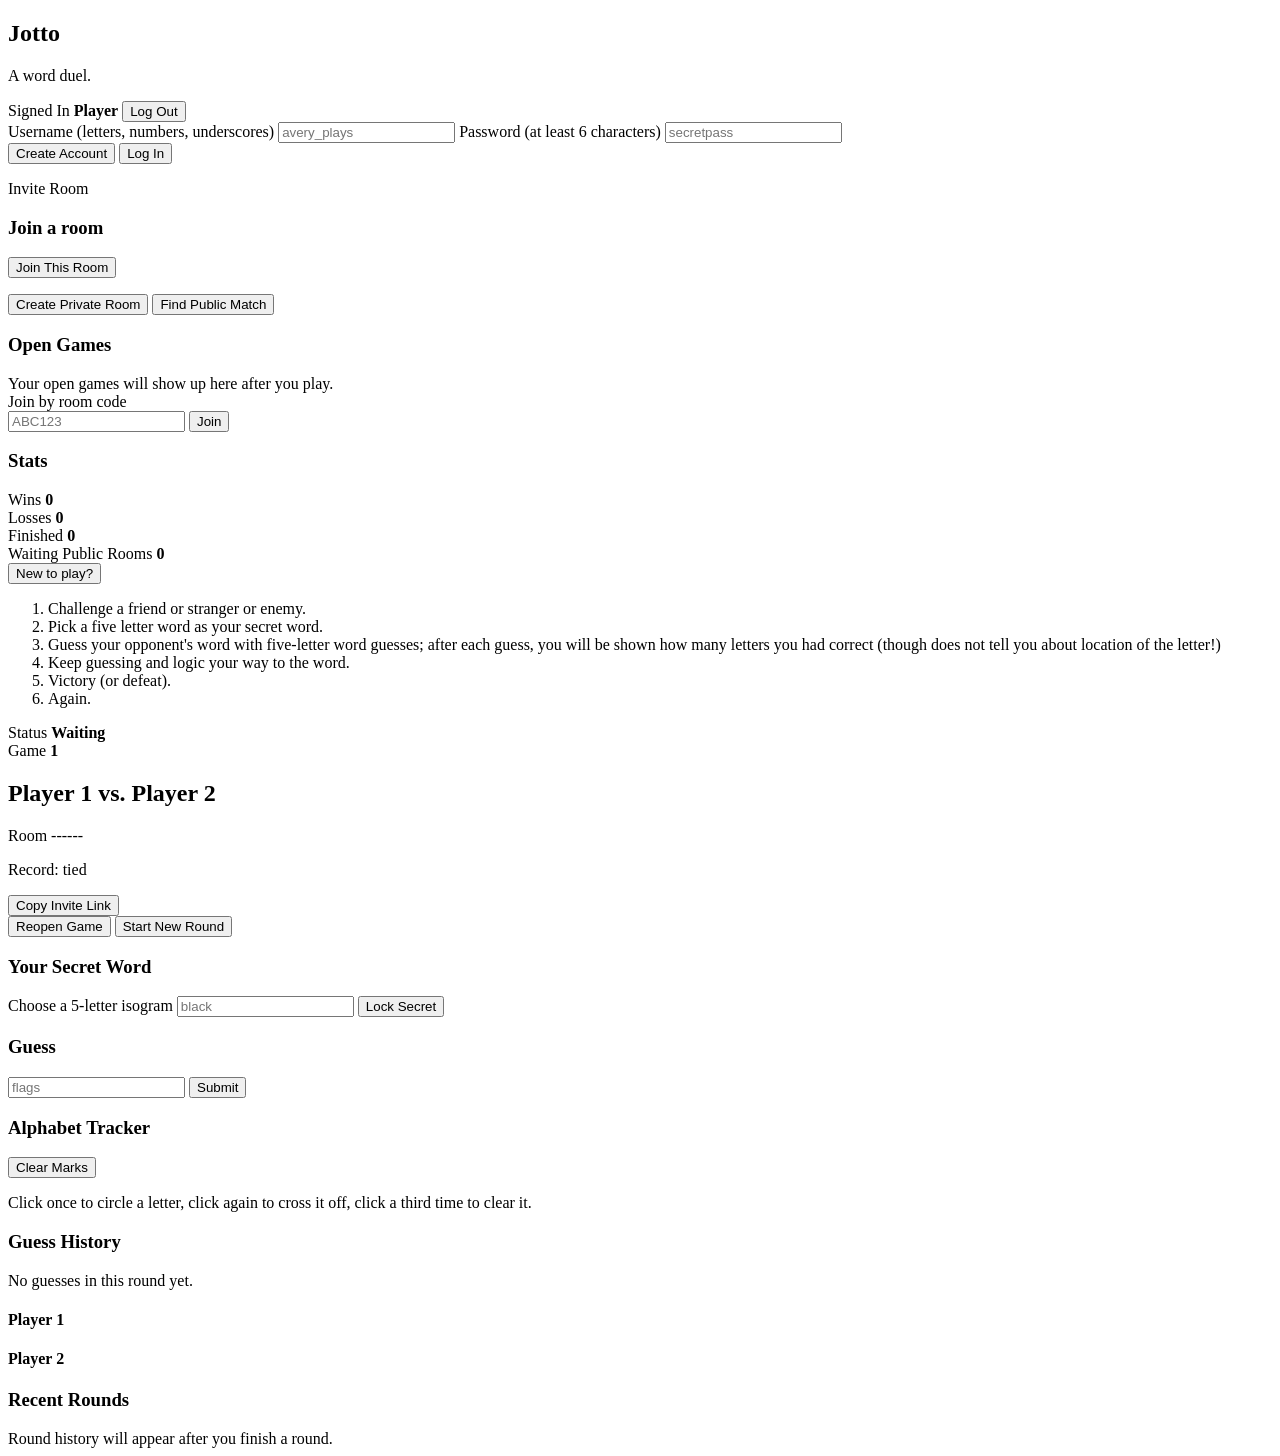
==== static/index.html @ d919cabf "Simplify new game setup state" ====
<!DOCTYPE html>
<html lang="en">
  <head>
    <meta charset="UTF-8" />
    <meta name="viewport" content="width=device-width, initial-scale=1.0" />
    <title>Jotto</title>
    <link rel="stylesheet" href="/styles.css" />
  </head>
  <body>
    <main class="shell">
      <section class="hero hero-row">
        <div class="hero-brand">
          <h1 id="brandHomeBtn" class="brand-title" aria-label="Jotto">
            <span class="brand-j">J</span><span class="brand-o1">o</span><span class="brand-t1">t</span><span class="brand-t2">t</span><span class="brand-o2">o</span>
          </h1>
          <p class="hero-subtitle">A word duel.</p>
        </div>

        <div id="heroAccountBar" class="hero-account hidden">
          <span class="mini-label">Signed In</span>
          <strong id="heroMeLabel">Player</strong>
          <button id="heroLogoutBtn" class="text-button" type="button">Log Out</button>
        </div>
      </section>

      <section id="authPanel" class="panel auth-panel">
        <div class="auth-grid">
          <label class="field">
            <span>Username <span class="hint-inline">(letters, numbers, underscores)</span></span>
            <input id="usernameInput" maxlength="20" placeholder="avery_plays" />
          </label>
          <label class="field">
            <span>Password <span class="hint-inline">(at least 6 characters)</span></span>
            <input id="passwordInput" type="password" placeholder="secretpass" />
          </label>
        </div>
        <div class="actions auth-actions">
          <button id="signupBtn" class="primary">Create Account</button>
          <button id="loginBtn" class="secondary">Log In</button>
        </div>
      </section>

      <section id="dashboard" class="hidden">
        <section id="invitePanel" class="panel hidden">
          <div class="invite-copy">
            <div>
              <p class="mini-label">Invite Room</p>
              <h3 id="inviteTitle">Join a room</h3>
            </div>
            <button id="joinInviteBtn" class="primary">Join This Room</button>
          </div>
          <p id="inviteText" class="hint"></p>
        </section>

        <section id="lobbyView" class="view">
          <div class="lobby-actions-row">
            <button id="createPrivateBtn" class="action-button" type="button">Create Private Room</button>
            <button id="findMatchBtn" class="action-button" type="button">Find Public Match</button>
          </div>

          <div class="dashboard-grid">
            <section class="panel">
              <div class="section-heading">
                <h3>Open Games</h3>
              </div>
              <div id="roomsEmpty" class="empty-state">Your open games will show up here after you play.</div>
              <div id="roomsList" class="rooms-list"></div>
              <div class="join-by-code">
                <label class="field join-code-field">
                  <span>Join by room code</span>
                  <div class="join-inline">
                    <input id="joinCodeInput" maxlength="6" placeholder="ABC123" />
                    <button id="joinCodeBtn" class="text-button join-code-btn" type="button">Join</button>
                  </div>
                </label>
              </div>
            </section>

            <section class="panel">
              <div class="section-heading">
                <h3>Stats</h3>
              </div>
              <div class="stats-grid stats-grid-plain">
                <article class="stat-card stat-card-plain">
                  <span class="mini-label">Wins</span>
                  <strong id="winsLabel">0</strong>
                </article>
                <article class="stat-card stat-card-plain">
                  <span class="mini-label">Losses</span>
                  <strong id="lossesLabel">0</strong>
                </article>
                <article class="stat-card stat-card-plain">
                  <span class="mini-label">Finished</span>
                  <strong id="finishedLabel">0</strong>
                </article>
                <article class="stat-card stat-card-plain">
                  <span class="mini-label">Waiting Public Rooms</span>
                  <strong id="waitingPublicLabel">0</strong>
                </article>
              </div>
            </section>
          </div>

          <section class="learn-more">
            <button id="learnToggleBtn" class="text-button learn-toggle" type="button">New to play?</button>
            <div id="learnPanel" class="learn-panel hidden">
              <ol class="learn-list">
                <li>Challenge a friend or stranger or enemy.</li>
                <li>Pick a five letter word as your secret word.</li>
                <li>Guess your opponent's word with five-letter word guesses; after each guess, you will be shown how many letters you had correct (though does not tell you about location of the letter!)</li>
                <li>Keep guessing and logic your way to the word.</li>
                <li>Victory (or defeat).</li>
                <li>Again.</li>
              </ol>
            </div>
          </section>
        </section>

        <section id="gameView" class="view hidden">
          <section class="panel game-page-header">
            <div class="header-status">
              <div class="header-status-row">
                <span class="mini-label">Status</span>
                <strong id="statusText">Waiting</strong>
              </div>
              <div class="header-status-row">
                <span class="mini-label">Game</span>
                <strong id="gameNumberText">1</strong>
              </div>
            </div>

            <div class="duel-heading">
              <h2 id="duelNames">Player 1 vs. Player 2</h2>
              <p id="roomCodeLabel" class="hint">Room ------</p>
              <p id="recordSummary" class="hint">Record: tied</p>
            </div>

            <div class="header-actions">
              <button id="copyLinkBtn" class="text-button invite-link-button" type="button">Copy Invite Link</button>
              <div class="header-secondary-actions">
                <button id="reopenBtn" class="text-button hidden" type="button">Reopen Game</button>
                <button id="restartBtn" class="text-button hidden" type="button">Start New Round</button>
              </div>
            </div>
          </section>

          <section id="gamePanel" class="game-panel">
            <div id="boardLayout" class="board">
              <section id="secretPanel" class="panel">
                <h3 class="game-section-title">Your Secret Word</h3>
                <div id="secretEntryBox" class="stack">
                  <label class="field">
                    <span>Choose a 5-letter isogram</span>
                    <input id="secretInput" maxlength="5" placeholder="black" />
                  </label>
                  <button id="secretBtn" class="text-button invite-link-button" type="button">Lock Secret</button>
                </div>
                <div class="secret-reminder">
                  <strong id="secretWordDisplay"></strong>
                </div>
              </section>

              <section id="guessSection" class="panel">
                <h3 class="game-section-title">Guess</h3>
                <div class="guess-stack">
                  <label class="field guess-field">
                    <input id="guessInput" maxlength="5" placeholder="flags" />
                  </label>
                  <button id="guessBtn" class="text-button invite-link-button" type="button">Submit</button>
                </div>
              </section>
            </div>

            <section class="panel">
              <div class="section-heading">
                <h3 class="game-section-title">Alphabet Tracker</h3>
                <button id="clearAlphabetBtn" class="text-button" type="button">Clear Marks</button>
              </div>
              <p class="hint">Click once to circle a letter, click again to cross it off, click a third time to clear it.</p>
              <div id="alphabetTracker" class="alphabet-tracker"></div>
            </section>

            <section class="panel">
              <div class="section-heading">
                <h3 class="game-section-title">Guess History</h3>
              </div>
              <div id="guessesEmpty" class="empty-state">No guesses in this round yet.</div>
              <div id="guessesTable" class="guess-columns hidden">
                <div class="guess-column">
                  <h4 id="guessColumnOneLabel">Player 1</h4>
                  <div id="guessesColumnOne" class="guess-column-list"></div>
                </div>
                <div class="guess-column">
                  <h4 id="guessColumnTwoLabel">Player 2</h4>
                  <div id="guessesColumnTwo" class="guess-column-list"></div>
                </div>
              </div>
            </section>

            <section class="panel">
              <div class="section-heading">
                <h3 class="game-section-title">Recent Rounds</h3>
              </div>
              <div id="historyEmpty" class="empty-state">Round history will appear after you finish a round.</div>
              <div id="historyList" class="history-list"></div>
            </section>
          </section>
        </section>
      </section>
    </main>

    <div id="toast" class="toast hidden"></div>

    <script src="/app.js" defer></script>
  </body>
</html>
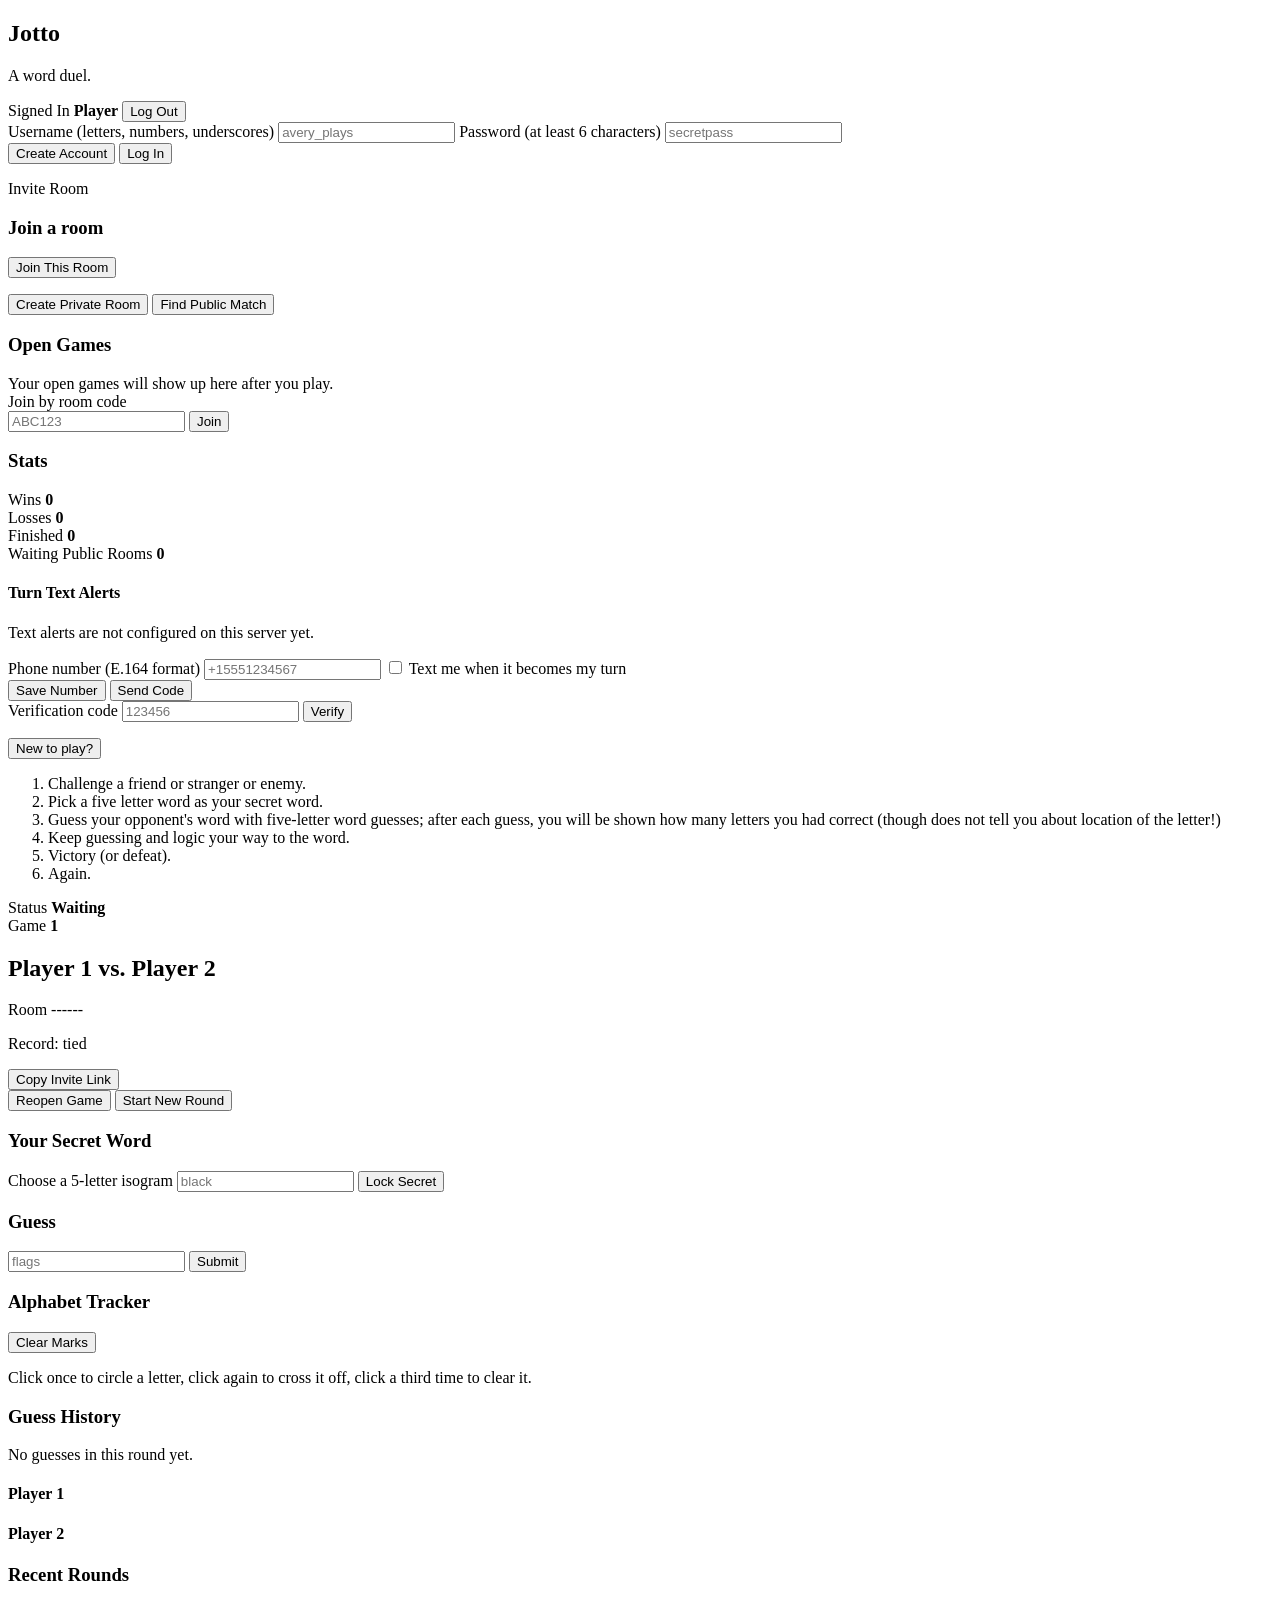
==== commit f1245da8: "Add Twilio phone verification and turn alerts" ====
--- a/static/index.html
+++ b/static/index.html
@@ -98,6 +98,30 @@
                   <strong id="waitingPublicLabel">0</strong>
                 </article>
               </div>
+              <div class="sms-settings">
+                <h4 class="sms-heading">Turn Text Alerts</h4>
+                <p id="smsConfigHint" class="hint hidden">Text alerts are not configured on this server yet.</p>
+                <label class="field">
+                  <span>Phone number (E.164 format)</span>
+                  <input id="phoneInput" placeholder="+15551234567" />
+                </label>
+                <label class="checkbox-row">
+                  <input id="smsOptInInput" type="checkbox" />
+                  <span>Text me when it becomes my turn</span>
+                </label>
+                <div class="sms-actions">
+                  <button id="savePhoneBtn" class="text-button invite-link-button" type="button">Save Number</button>
+                  <button id="sendCodeBtn" class="text-button" type="button">Send Code</button>
+                </div>
+                <div class="sms-verify-row">
+                  <label class="field sms-code-field">
+                    <span>Verification code</span>
+                    <input id="verifyCodeInput" inputmode="numeric" maxlength="10" placeholder="123456" />
+                  </label>
+                  <button id="verifyCodeBtn" class="text-button invite-link-button" type="button">Verify</button>
+                </div>
+                <p id="phoneStatusText" class="hint"></p>
+              </div>
             </section>
           </div>
 
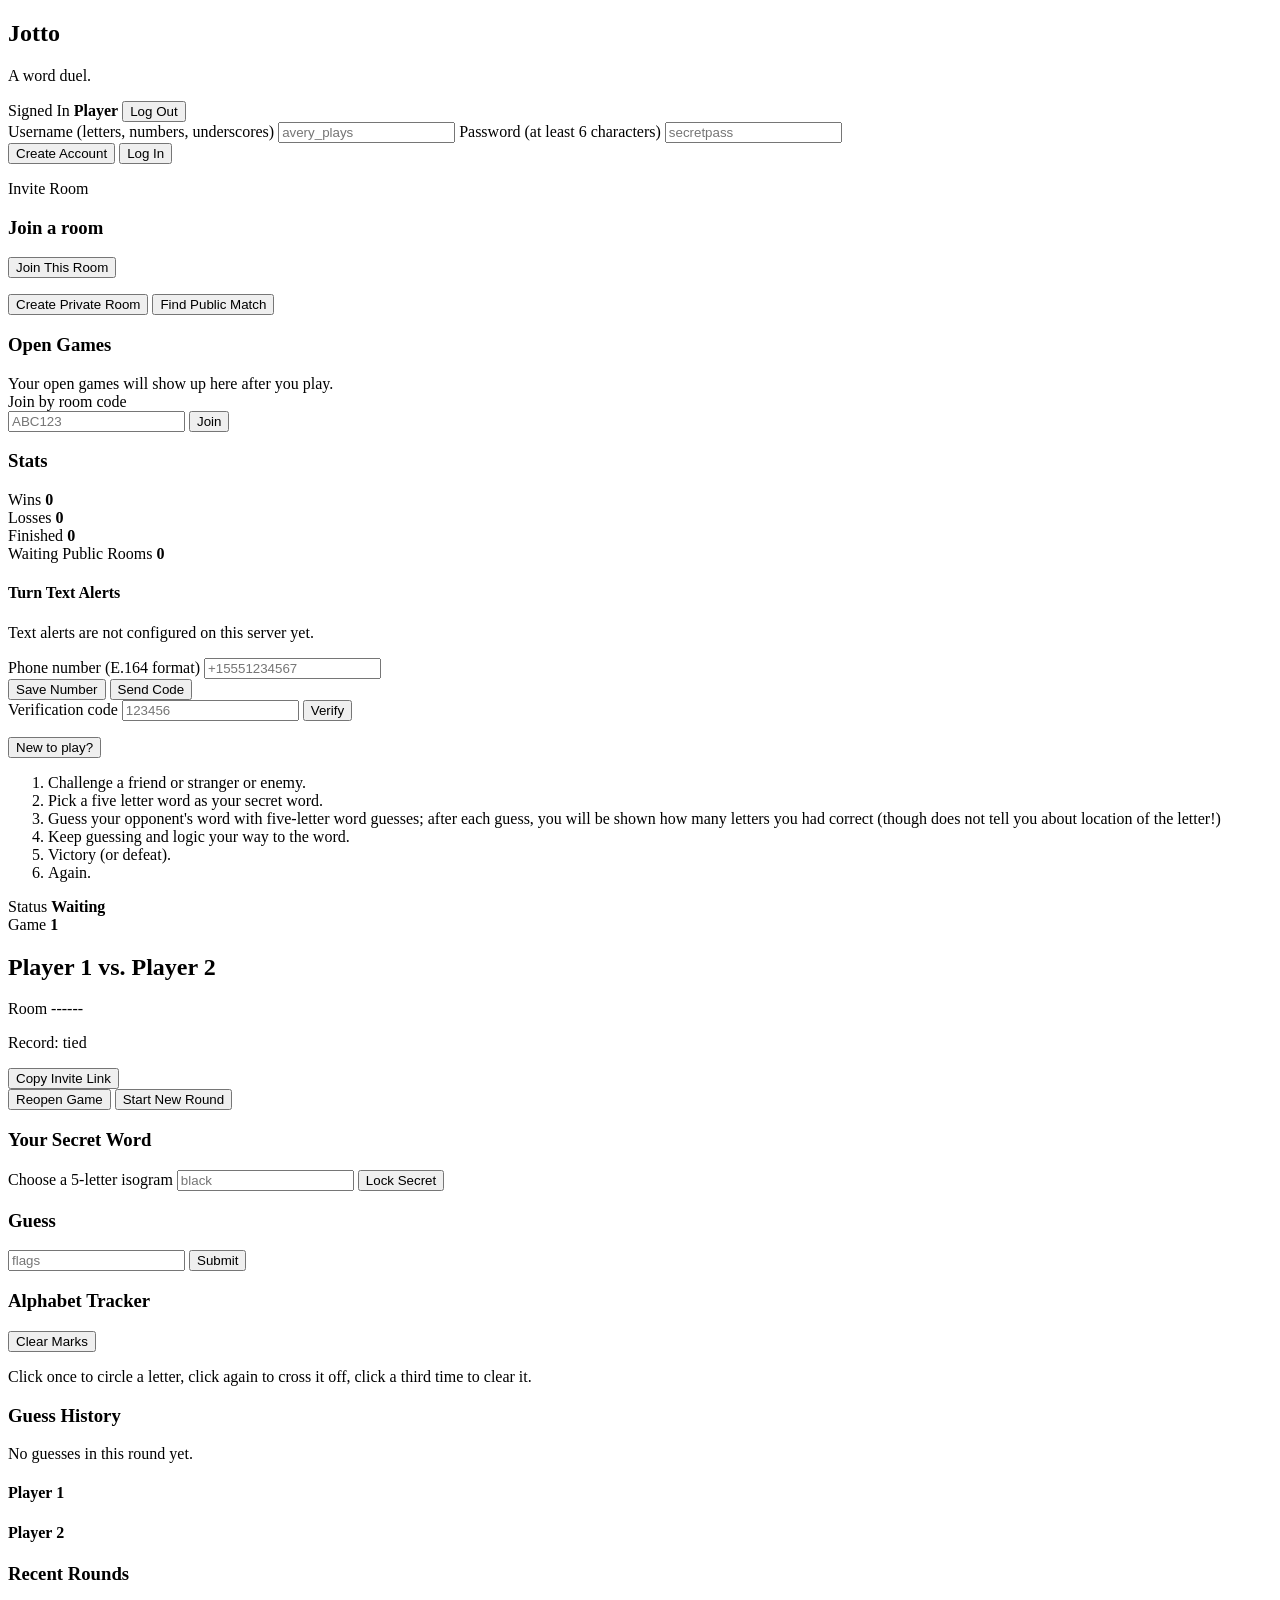
==== commit 4b6b36c2: "Fix phone input refresh behavior and simplify SMS opt-in" ====
--- a/static/index.html
+++ b/static/index.html
@@ -105,10 +105,6 @@
                   <span>Phone number (E.164 format)</span>
                   <input id="phoneInput" placeholder="+15551234567" />
                 </label>
-                <label class="checkbox-row">
-                  <input id="smsOptInInput" type="checkbox" />
-                  <span>Text me when it becomes my turn</span>
-                </label>
                 <div class="sms-actions">
                   <button id="savePhoneBtn" class="text-button invite-link-button" type="button">Save Number</button>
                   <button id="sendCodeBtn" class="text-button" type="button">Send Code</button>
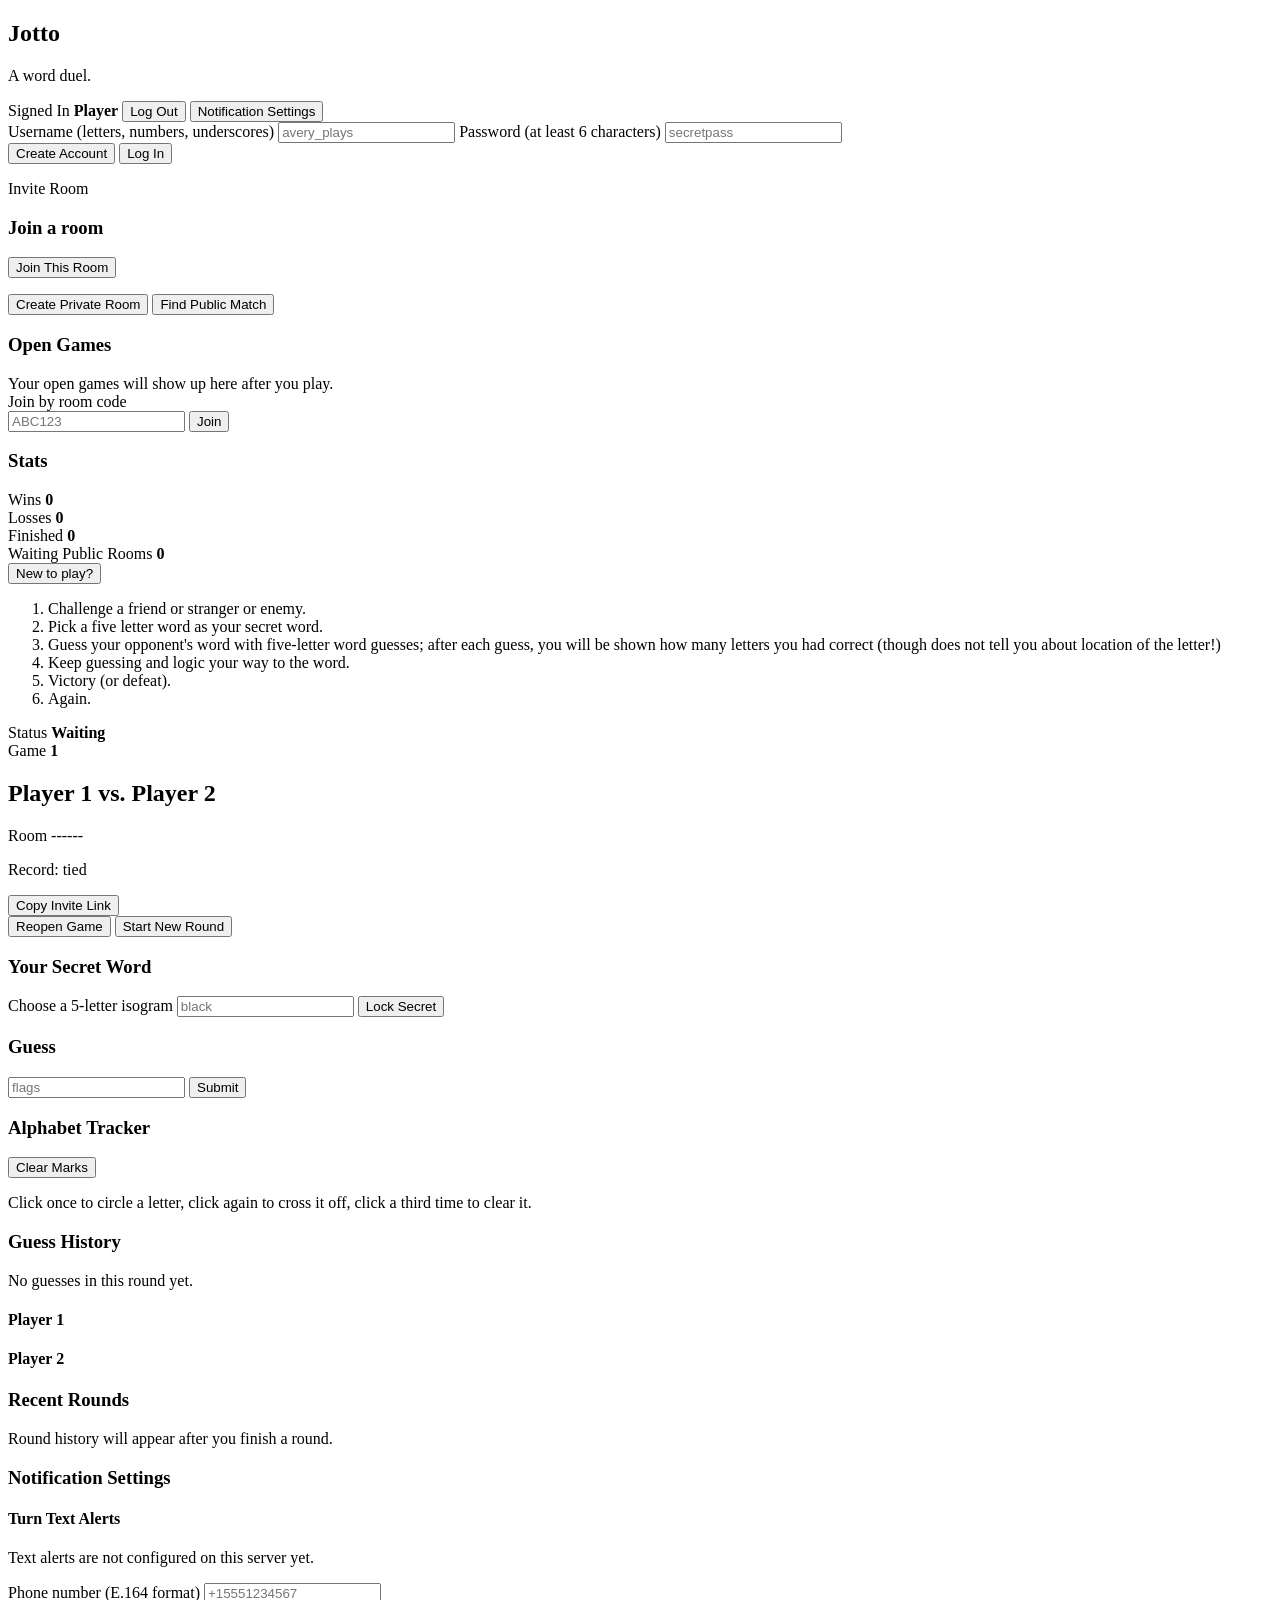
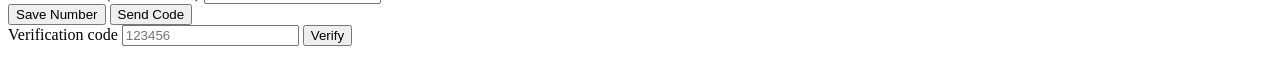
==== commit 480a1bf5: "Move notification settings to dedicated page" ====
--- a/static/index.html
+++ b/static/index.html
@@ -20,6 +20,7 @@
           <span class="mini-label">Signed In</span>
           <strong id="heroMeLabel">Player</strong>
           <button id="heroLogoutBtn" class="text-button" type="button">Log Out</button>
+          <button id="heroNotificationsBtn" class="text-button" type="button">Notification Settings</button>
         </div>
       </section>
 
@@ -97,26 +98,6 @@
                   <span class="mini-label">Waiting Public Rooms</span>
                   <strong id="waitingPublicLabel">0</strong>
                 </article>
-              </div>
-              <div class="sms-settings">
-                <h4 class="sms-heading">Turn Text Alerts</h4>
-                <p id="smsConfigHint" class="hint hidden">Text alerts are not configured on this server yet.</p>
-                <label class="field">
-                  <span>Phone number (E.164 format)</span>
-                  <input id="phoneInput" placeholder="+15551234567" />
-                </label>
-                <div class="sms-actions">
-                  <button id="savePhoneBtn" class="text-button invite-link-button" type="button">Save Number</button>
-                  <button id="sendCodeBtn" class="text-button" type="button">Send Code</button>
-                </div>
-                <div class="sms-verify-row">
-                  <label class="field sms-code-field">
-                    <span>Verification code</span>
-                    <input id="verifyCodeInput" inputmode="numeric" maxlength="10" placeholder="123456" />
-                  </label>
-                  <button id="verifyCodeBtn" class="text-button invite-link-button" type="button">Verify</button>
-                </div>
-                <p id="phoneStatusText" class="hint"></p>
               </div>
             </section>
           </div>
@@ -226,6 +207,34 @@
             </section>
           </section>
         </section>
+
+        <section id="notificationsView" class="view hidden">
+          <section class="panel notifications-page">
+            <div class="section-heading">
+              <h3>Notification Settings</h3>
+            </div>
+            <div class="sms-settings">
+              <h4 class="sms-heading">Turn Text Alerts</h4>
+              <p id="smsConfigHint" class="hint hidden">Text alerts are not configured on this server yet.</p>
+              <label class="field">
+                <span>Phone number (E.164 format)</span>
+                <input id="phoneInput" placeholder="+15551234567" />
+              </label>
+              <div class="sms-actions">
+                <button id="savePhoneBtn" class="text-button invite-link-button" type="button">Save Number</button>
+                <button id="sendCodeBtn" class="text-button" type="button">Send Code</button>
+              </div>
+              <div class="sms-verify-row">
+                <label class="field sms-code-field">
+                  <span>Verification code</span>
+                  <input id="verifyCodeInput" inputmode="numeric" maxlength="10" placeholder="123456" />
+                </label>
+                <button id="verifyCodeBtn" class="text-button invite-link-button" type="button">Verify</button>
+              </div>
+              <p id="phoneStatusText" class="hint"></p>
+            </div>
+          </section>
+        </section>
       </section>
     </main>
 
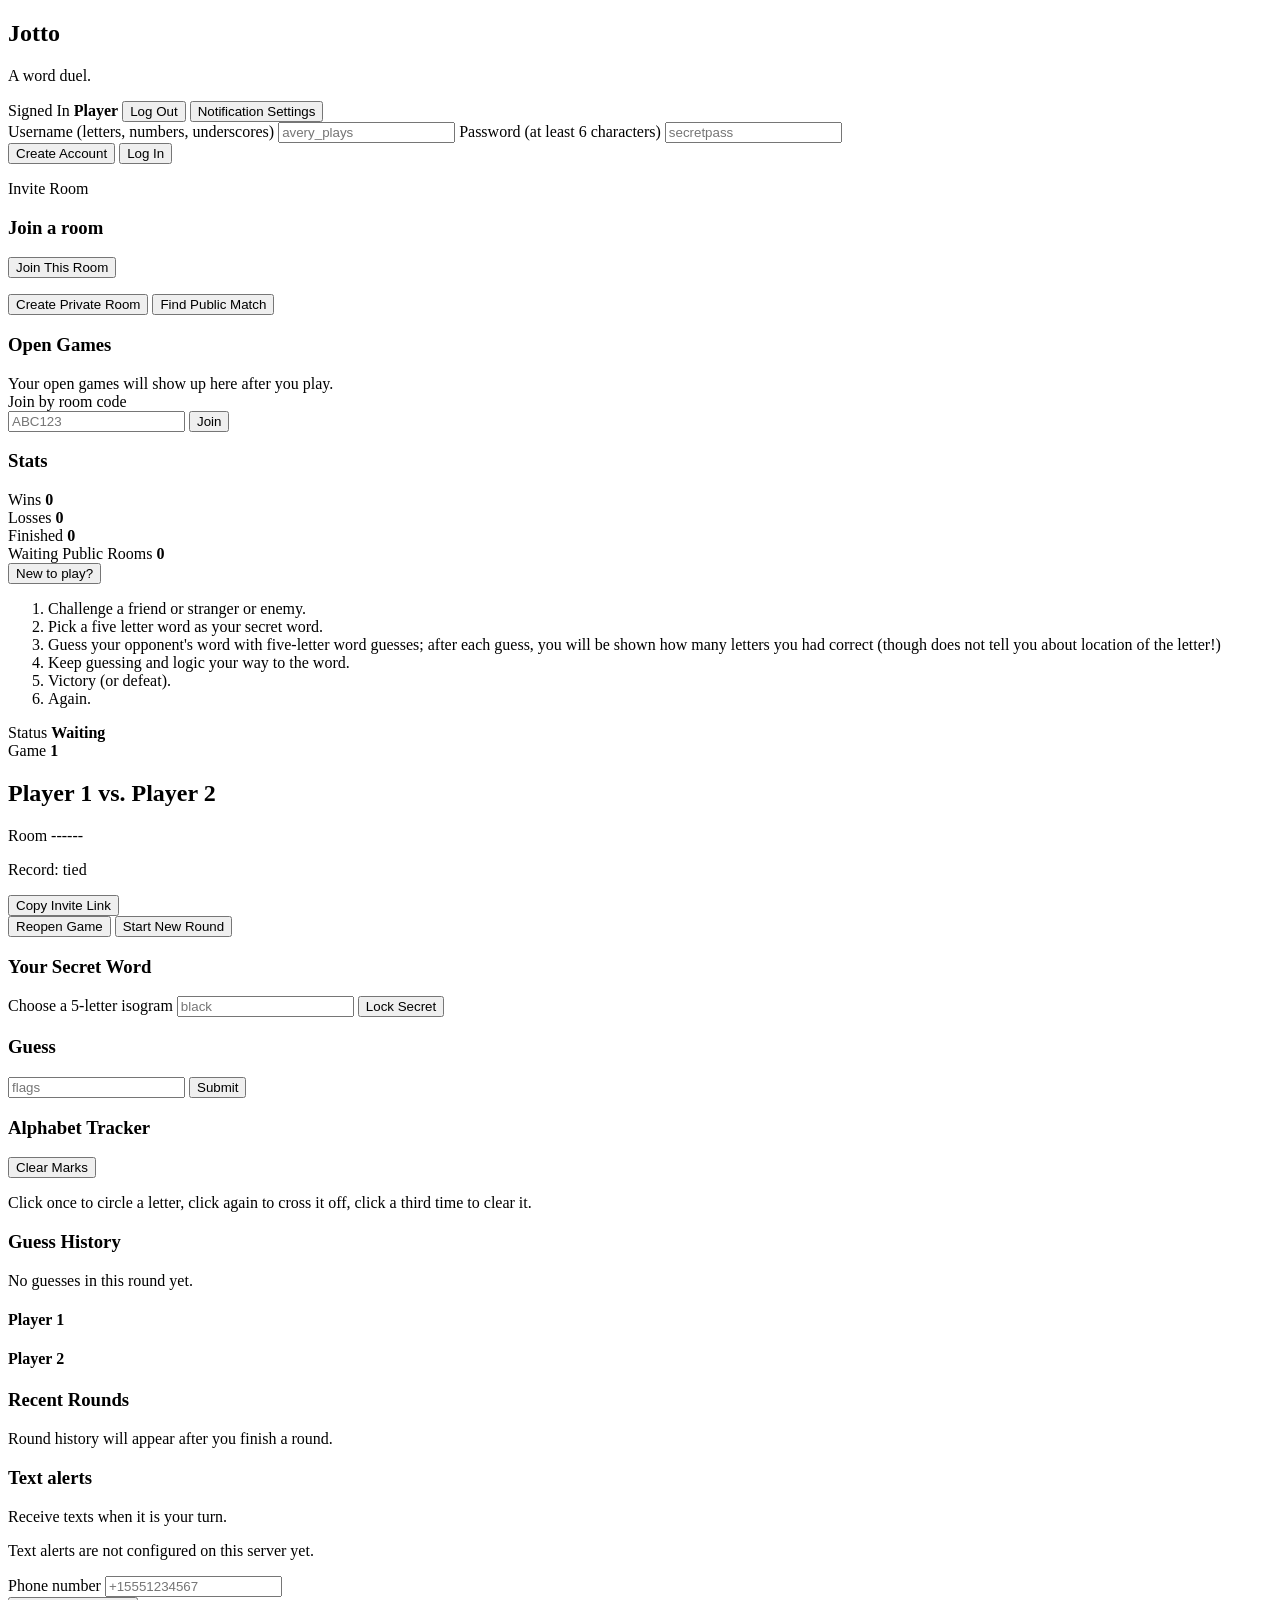
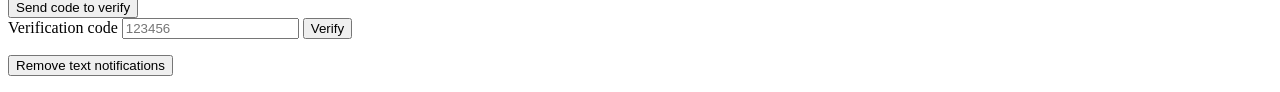
==== commit 048e0e88: "Simplify text alert settings flow" ====
--- a/static/index.html
+++ b/static/index.html
@@ -210,27 +210,30 @@
 
         <section id="notificationsView" class="view hidden">
           <section class="panel notifications-page">
-            <div class="section-heading">
-              <h3>Notification Settings</h3>
-            </div>
             <div class="sms-settings">
-              <h4 class="sms-heading">Turn Text Alerts</h4>
+              <h3 class="sms-heading">Text alerts</h3>
+              <p class="hint">Receive texts when it is your turn.</p>
               <p id="smsConfigHint" class="hint hidden">Text alerts are not configured on this server yet.</p>
-              <label class="field">
-                <span>Phone number (E.164 format)</span>
-                <input id="phoneInput" placeholder="+15551234567" />
-              </label>
-              <div class="sms-actions">
-                <button id="savePhoneBtn" class="text-button invite-link-button" type="button">Save Number</button>
-                <button id="sendCodeBtn" class="text-button" type="button">Send Code</button>
-              </div>
-              <div class="sms-verify-row">
+              <div id="smsSetupForm" class="sms-setup-form">
+                <label class="field">
+                  <span>Phone number</span>
+                  <input id="phoneInput" placeholder="+15551234567" />
+                </label>
+                <div class="sms-actions">
+                  <button id="sendCodeBtn" class="text-button invite-link-button" type="button">Send code to verify</button>
+                </div>
+              </div>
+              <div id="smsVerifyBlock" class="sms-verify-block">
                 <label class="field sms-code-field">
                   <span>Verification code</span>
                   <input id="verifyCodeInput" inputmode="numeric" maxlength="10" placeholder="123456" />
                 </label>
                 <button id="verifyCodeBtn" class="text-button invite-link-button" type="button">Verify</button>
               </div>
+              <div id="smsVerifiedBlock" class="sms-verified-block hidden">
+                <p id="verifiedPhoneText"></p>
+                <button id="removeNotificationsBtn" class="text-button invite-link-button" type="button">Remove text notifications</button>
+              </div>
               <p id="phoneStatusText" class="hint"></p>
             </div>
           </section>
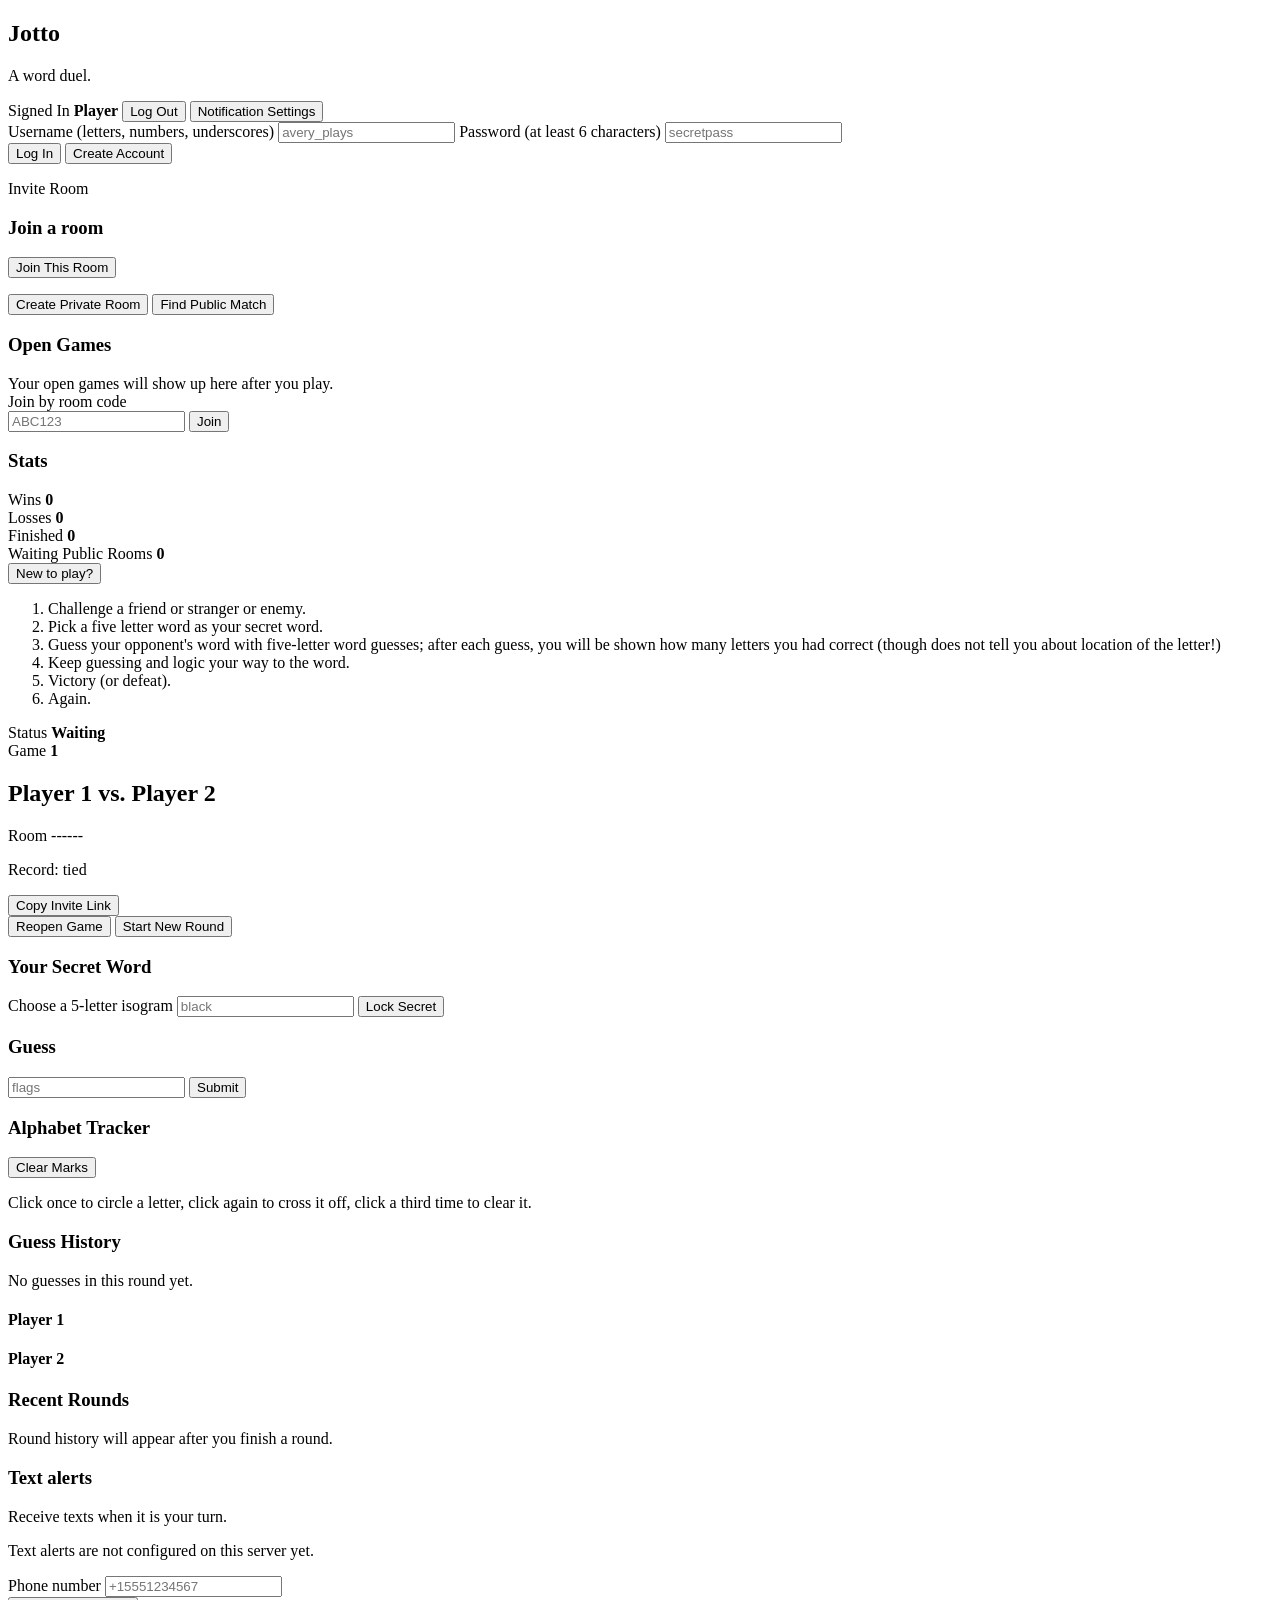
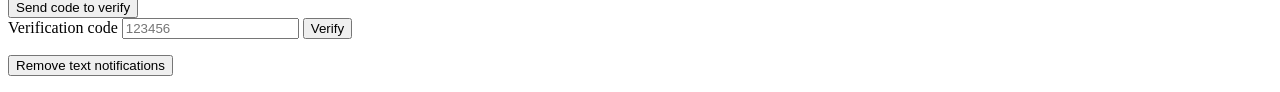
==== commit 8bf6e0a6: "Swap login button order and tighten auth button styling" ====
--- a/static/index.html
+++ b/static/index.html
@@ -36,8 +36,8 @@
           </label>
         </div>
         <div class="actions auth-actions">
-          <button id="signupBtn" class="primary">Create Account</button>
-          <button id="loginBtn" class="secondary">Log In</button>
+          <button id="loginBtn" class="secondary auth-button" type="button">Log In</button>
+          <button id="signupBtn" class="primary auth-button" type="button">Create Account</button>
         </div>
       </section>
 
@@ -209,7 +209,7 @@
         </section>
 
         <section id="notificationsView" class="view hidden">
-          <section class="panel notifications-page">
+          <section class="panel notifications-page notifications-page-plain">
             <div class="sms-settings">
               <h3 class="sms-heading">Text alerts</h3>
               <p class="hint">Receive texts when it is your turn.</p>
@@ -232,7 +232,7 @@
               </div>
               <div id="smsVerifiedBlock" class="sms-verified-block hidden">
                 <p id="verifiedPhoneText"></p>
-                <button id="removeNotificationsBtn" class="text-button invite-link-button" type="button">Remove text notifications</button>
+                <button id="removeNotificationsBtn" class="text-button invite-link-button remove-notifications-btn" type="button">Remove text notifications</button>
               </div>
               <p id="phoneStatusText" class="hint"></p>
             </div>
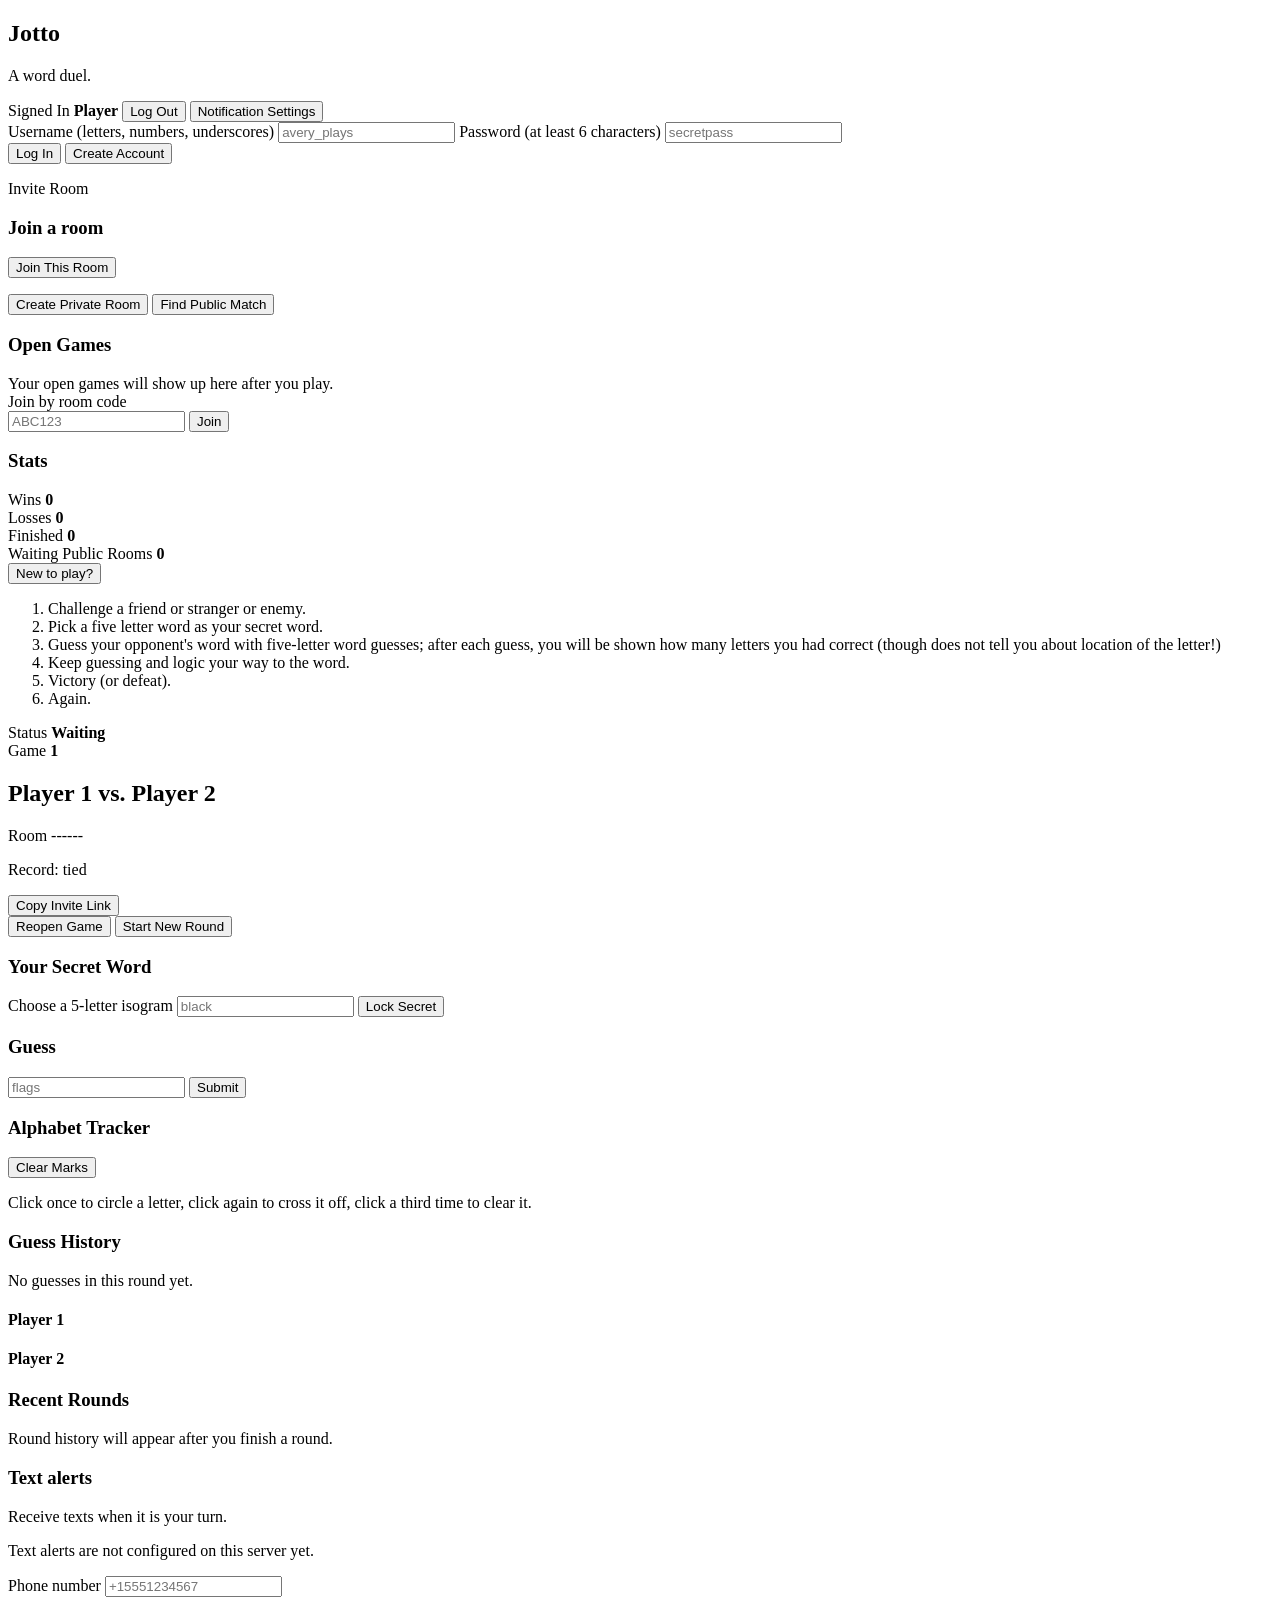
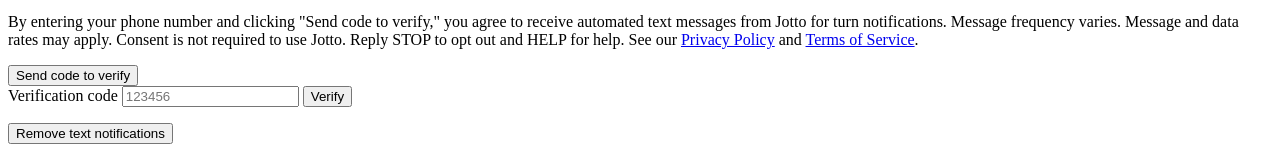
==== commit a12cbce2: "Add public SMS opt-in demo and consent language" ====
--- a/static/index.html
+++ b/static/index.html
@@ -219,6 +219,9 @@
                   <span>Phone number</span>
                   <input id="phoneInput" placeholder="+15551234567" />
                 </label>
+                <p class="hint sms-consent">
+                  By entering your phone number and clicking "Send code to verify," you agree to receive automated text messages from Jotto for turn notifications. Message frequency varies. Message and data rates may apply. Consent is not required to use Jotto. Reply STOP to opt out and HELP for help. See our <a href="/privacy">Privacy Policy</a> and <a href="/terms">Terms of Service</a>.
+                </p>
                 <div class="sms-actions">
                   <button id="sendCodeBtn" class="text-button invite-link-button" type="button">Send code to verify</button>
                 </div>
